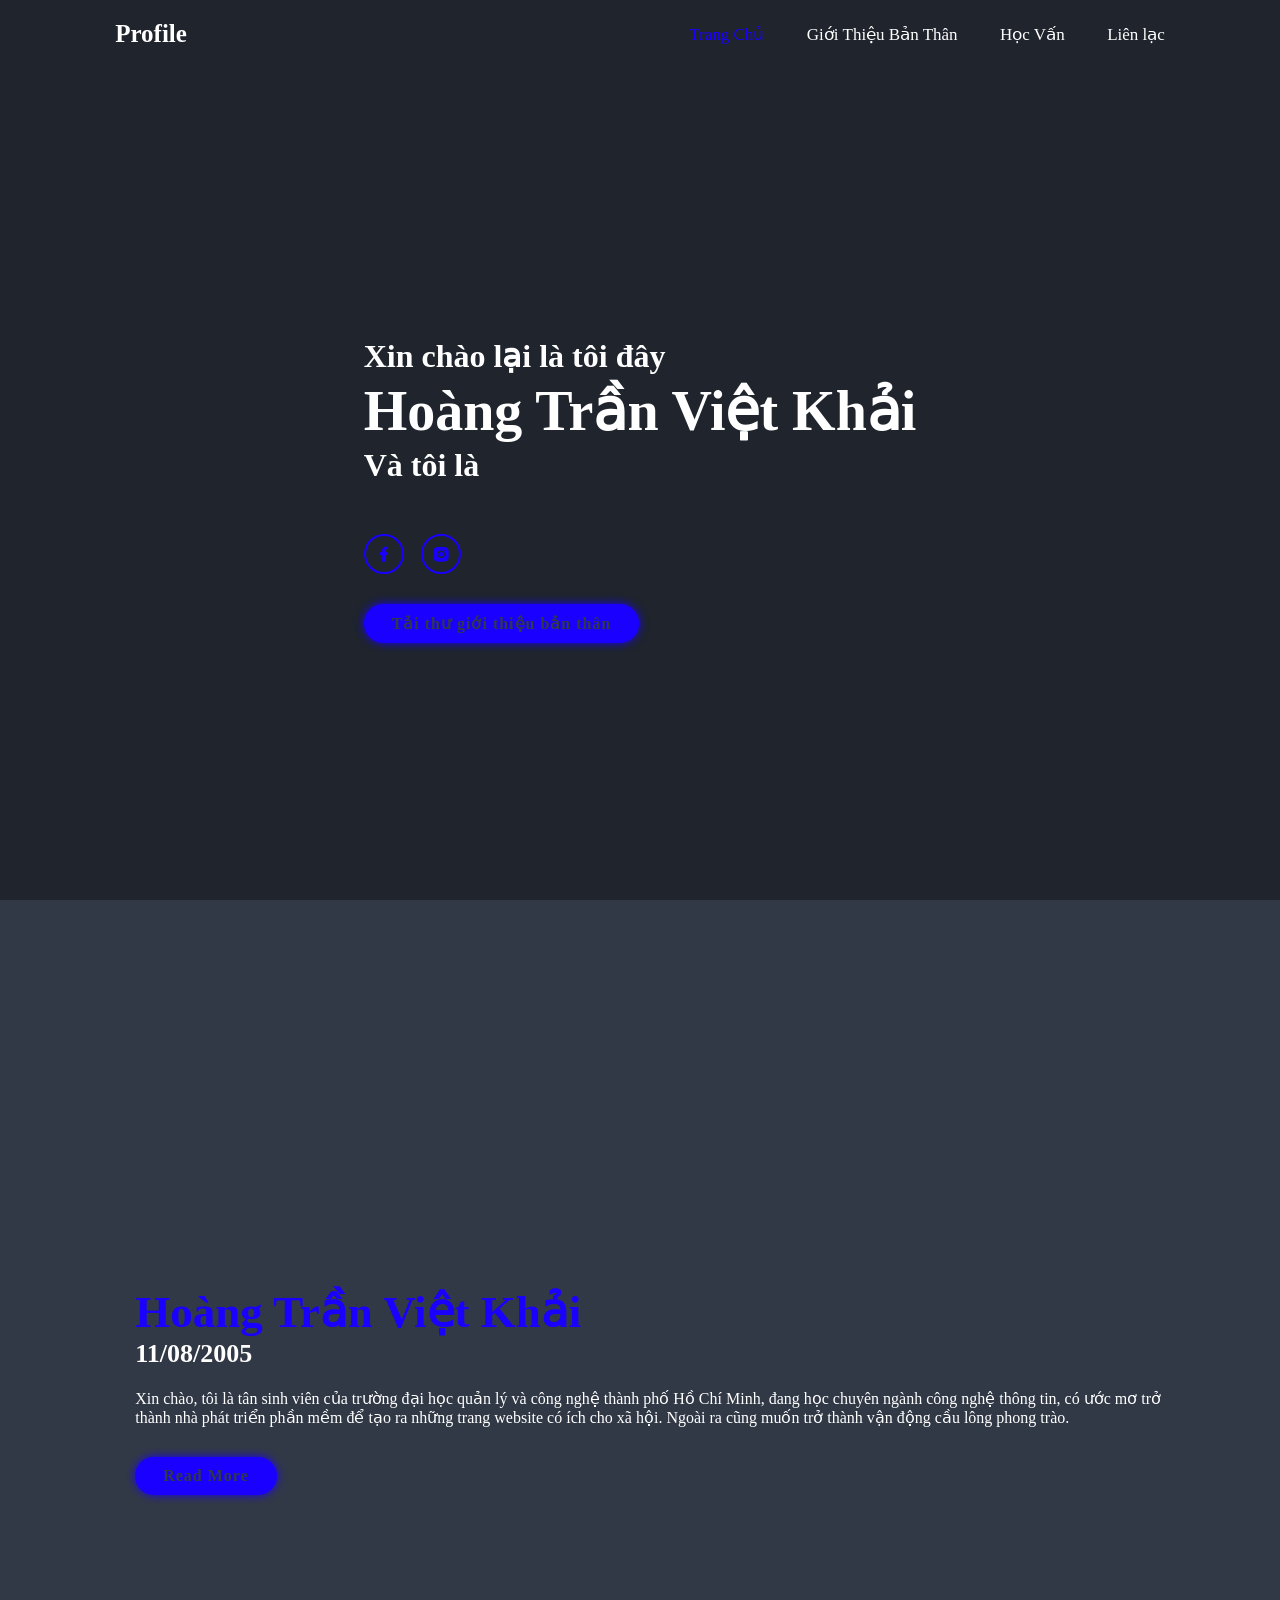
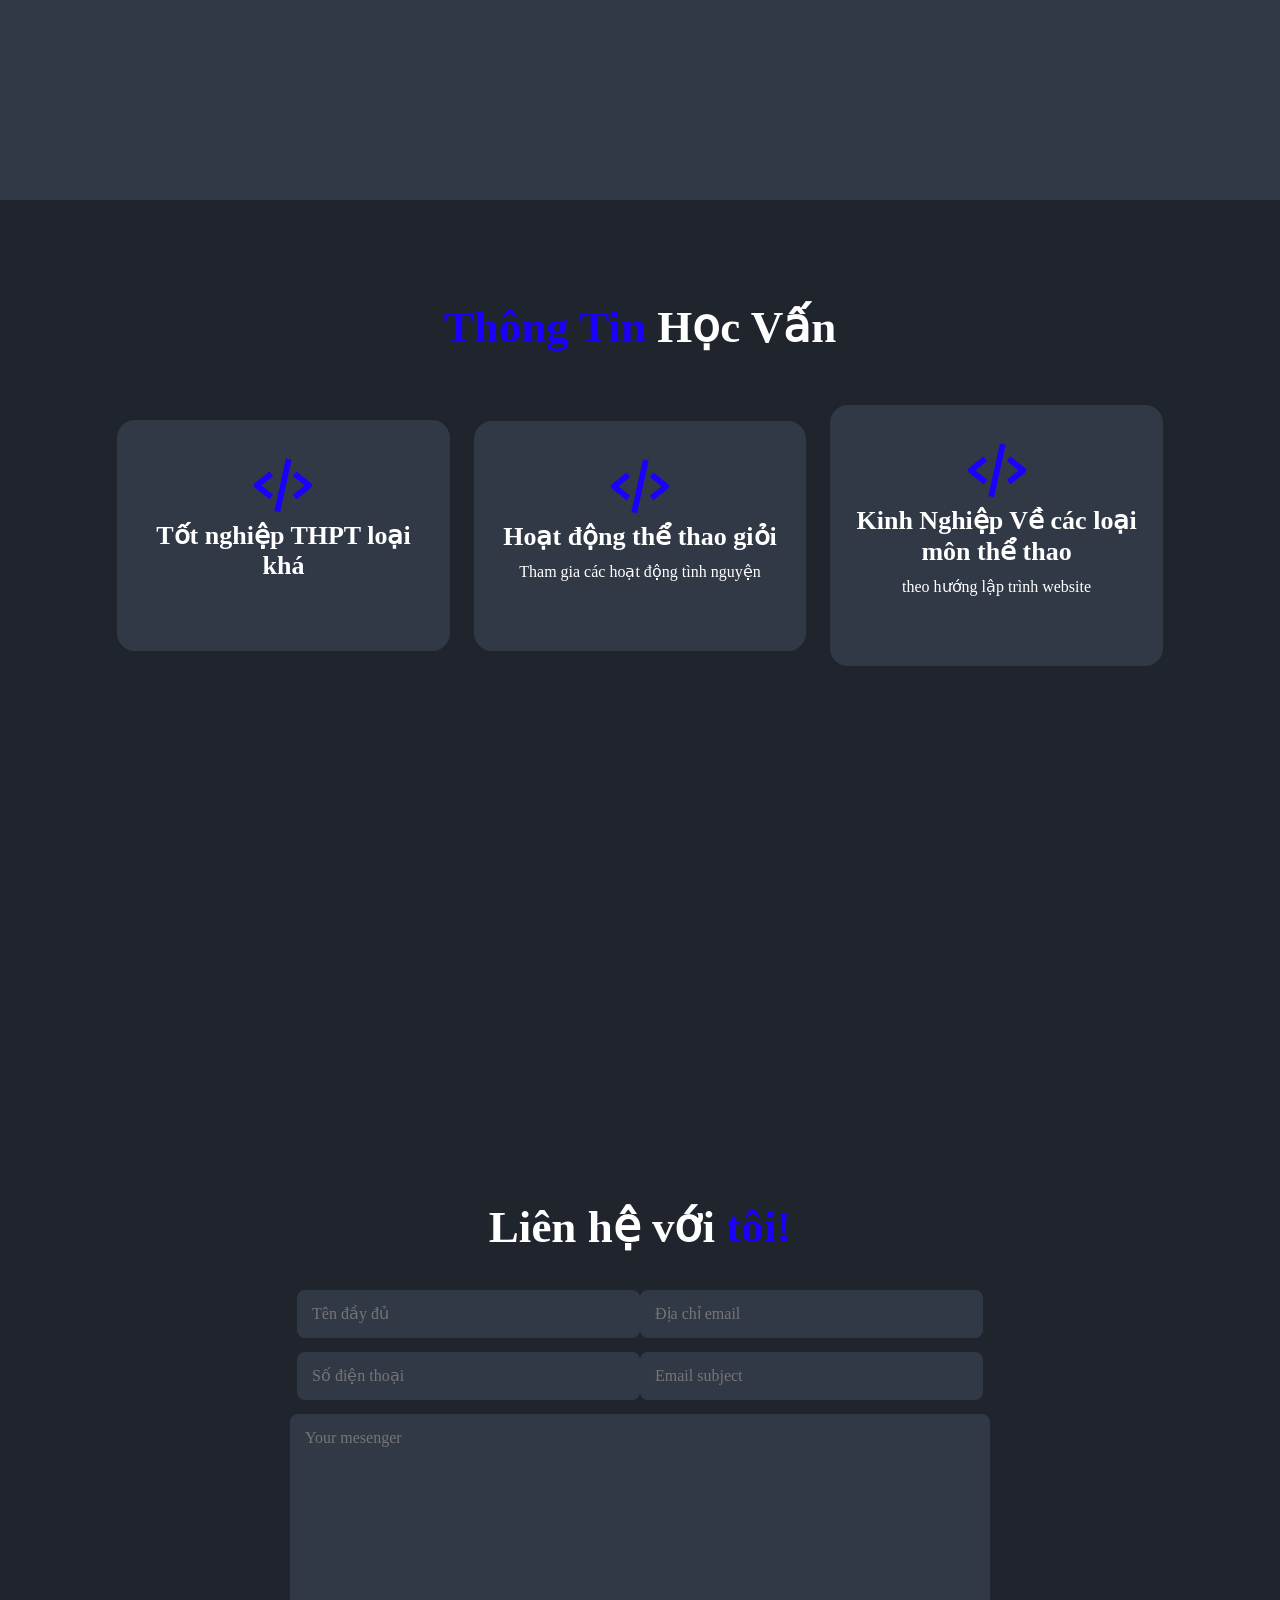
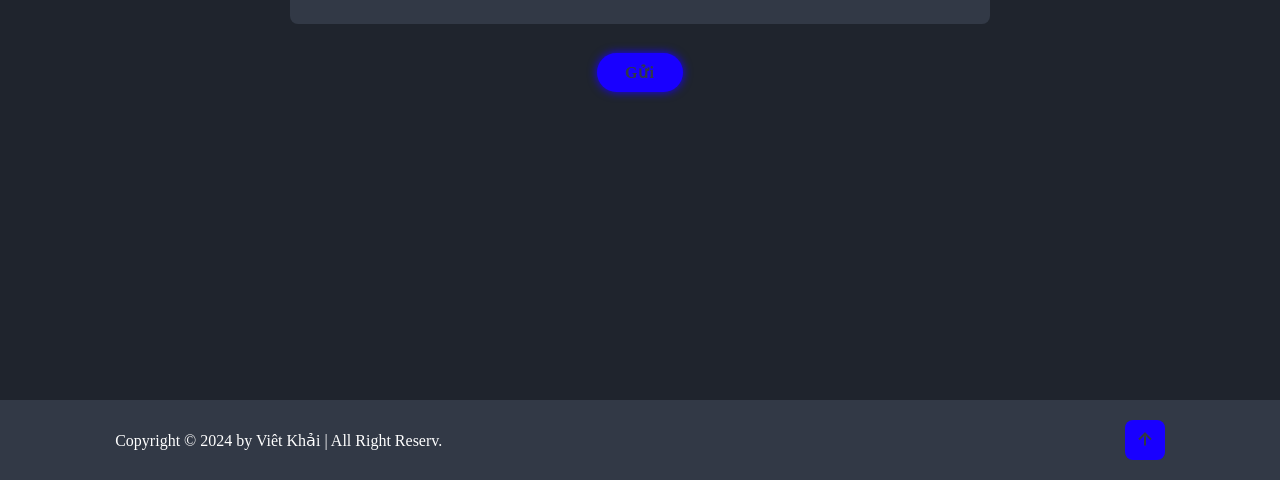
==== index.html @ 5388b360 "change index" ====
<!DOCTYPE html>
<html lang="en">
<head>
  <meta charset="UTF-8">
  <meta http-equiv="X-UA-Compatible" content="IE=edge">
  <meta name="viewport" content="width=device-width, initial-scale=1.0">
  <title>Profile</title>
  <!-- box icon -->
  <link href='https://unpkg.com/boxicons@2.1.4/css/boxicons.min.css' rel='stylesheet'>

  <!-- custom css -->
  <link href="main.css" rel="stylesheet">

</head>
<body>
  <!-- header design  -->
  <header class="header">
    <a href="#" class="logo">Profile</a>
    <i class='bx bx-menu' id="menu-icon"></i>
    <nav class="navbar">
      <a href="#home" class="active">Trang Chủ</a>
      <a href="#about">Giới Thiệu Bản Thân</a>
      <a href="#services">Học Vấn</a>
      
      <a href="#contact">Liên lạc</a>

    </nav>
  
  </header>
  <!-- home section design -->

  <section class="home" id="home">
    <div class="home-content">
      <h3>Xin chào lại là tôi đây </h3>
      <h1>Hoàng Trần Việt Khải </h1>
      <h3>Và tôi là <span class="multiple-text"></span> </h3>
      <p Chúng ta nỗ lực không phải vì thành tích hay sỉ diện mà là vì tương lai của bản thân và gia đình></p> 
      <div class="social-media">
        <a href="https://www.facebook.com/profile.php?id=100047795471297"><i class='bx bxl-facebook'></i></a>
        
        
        <a href="https://www.instagram.com/khaihoangr/"><i class='bx bxl-instagram-alt' ></i></a>
        
      </div>
      <a href="word.pdf/Thư giới thiệu bản thân.pdf" download class="btn">Tải thư giới thiệu bản thân</a>
    </div>
    
    <div class="home-img">
      <img src="img/my family.jpg" alt="">
    </div>
  </section>


  <!-- about section design -->
  <section class="about" id="about">
    <div class="about-img">
      <img src="img/badminton.jpg" alt="">
    </div>
    <div class="about-content">
      <h2 class="heading"> <span>Hoàng Trần Việt Khải </span> </h2>
      <h3>11/08/2005</h3>
      <p>Xin chào, tôi là tân sinh viên của trường đại học quản lý và công nghệ thành phố Hồ Chí Minh, đang học chuyên ngành công nghệ thông tin, có ước mơ trở thành nhà phát triển phần mềm để tạo ra những trang website có ích cho xã hội. Ngoài ra cũng muốn trở thành vận động cầu lông phong trào.  </p>
      <a href="word.pdf/Thư giới thiệu bản thân.pdf" class="btn">Read More</a>
    </div>
  </section>

  <section class="services" id="services">
    <h2 class="heading"> <span>Thông Tin</span> Học Vấn </h2>
    <div class="services-container">
      <div class="services-box">
        <i class='bx bx-code-alt'></i>
        <h3>Tốt nghiệp THPT loại khá </h3>
        <p></p>
        
      </div>
      <div class="services-box">
        <i class='bx bx-code-alt'></i>
        <h3>Hoạt động thể thao giỏi </h3>
        <p>Tham gia các hoạt động tình nguyện</p>
        
      </div>
      <div class="services-box">
        <i class='bx bx-code-alt'></i>
        <h3>Kinh Nghiệp Về các loại môn thể thao <caption></caption></h3>
        <p> theo hướng lập trình website </p>
        
      </div>
    </div>
  </section>

  <!-- portfolio section design -->
  

  <!-- contact section design -->
  <section class="contact" id="contact">
    <h2 class="heading">Liên hệ với <span>tôi!</span> </h2>
    <form action="">
      <div class="input-box">
        <input type="text" placeholder="Tên đầy đủ">
        <input type="email" placeholder="Địa chỉ email">
      </div>
      <div class="input-box">
        <input type="number" placeholder="Số điện thoại">
        <input type="text" placeholder="Email subject">
      </div>
      <textarea name="" id="" cols="30" rows="10" placeholder="Your mesenger"></textarea>
      <input type="submit" value="Gửi" class="btn">
    </form>
  
  </section>

  <!-- footer design -->
  <footer class="footer">
    <div class="footer-text">
      <p>Copyright &copy; 2024 by Viêt Khải | All Right Reserv.</p>
    </div>
    <div class="footer-iconTop">
      <a href="#home"><i class='bx bx-up-arrow-alt'></i></a>
    </div>
  </footer>

  <!-- scroll reveal -->
  <script src="https://code.iconify.design/iconify-icon/1.0.7/iconify-icon.min.js"></script>
  <script src="https://unpkg.com/scrollreveal"></script>

  <!-- typed js -->
  <script src="https://unpkg.com/typed.js@2.0.132/dist/typed.umd.js"></script>

  <!-- custom js -->
  <script src="main.js"></script>
  <script  type = "module"  src = "https://unpkg.com/ionicons@7.1.0/dist/ionicons/ionicons.esm.js"> </script> 
<script  nomodule  src = "https://unpkg .com/ionicons@7.1.0/dist/ionicons/ionicons.js" > </script>
</body>
</html>
---- main.css ----
/* @import url('https://fonts.googleapis.com/css2?family=Poppins:wght@300;400;500;600;700;800;900&display=swap'); */
*{
    margin: 0;
    padding: 0;
    box-sizing: border-box;
    font-family: 'Poppins', 'sans-serif';
    text-decoration: none;
    border: none;
    outline: none;
    scroll-behavior: smooth;
  
  }
  :root{
    --bg-color:#1f242d;
    --second-bg-color:#323946;
    --text-color: #fff;
    --main-color: rgb(25, 0, 255);
  
  }
  html{
    font-size: 62.5%;
    overflow-x: hidden;
  }
  body{
    background: var(--bg-color);
    color: var(--text-color);
  }
  section{
    min-height: 100vh;
    padding: 10rem 9% 2rem;
  }
  #me{
    border-radius: 50%;
  }
  .header{
    position: fixed;
    top: 0;
    left: 0;
    width: 100%;
    padding: 2rem 9%;
    background: var(--bg-color);
    display: flex;
    justify-content: space-between;
    align-items: center;
    z-index: 100;
  
  }
  .header.sticky{
    border-bottom: .1rem solid rgba(0,0,0,0.2);
  }
  .logo{
    font-size: 2.5rem;
    color: var(--text-color);
    font-weight: 600;
    cursor: default;
  }
  .navbar a{
    font-size: 1.7rem;
    color: var(--text-color);
    margin-left: 4rem;
    transition: 0.3s;
  }
  .navbar a:hover,
  .navbar a.active{
    color: var(--main-color);
  }
  #menu-icon{
    font-size: 3.6rem;
    color: var(--text-color);
    display: none;
  }
  .home{
    display: flex;
    justify-content: center;
    align-items: center;
  }
  span{
    color: var(--main-color);
  }
  .home-img img{
    width: 35vw;
    animation: floatImage 4s ease-in-out infinite;
    border-radius: 20%;
  }
  @keyframes floatImage{
    0%{
      transform: translateY(0);
    }
    50%{
      transform: translateY(-2.4rem);
    }
    100%{
      transform: translateY(0);
    }
  }
  .home-content h3{
    font-size: 3.2rem;
    font-weight: 700;
  }
  .home-content p{
    font-size: 1.6rem;
  }
  .home-content h3:nth-of-type(2){
    margin-bottom: 2rem;
  }
  
  .home-content h1{
    font-size: 5.6rem;
    font-weight: 700;
    line-height: 1.3;
  }
  .social-media a{
    display: inline-flex;
    justify-content: center;
    align-items: center;
    width: 4rem;
    height: 4rem;
    background: transparent;
    border: .2rem solid var(--main-color);
    border-radius: 50%;
    font-size: 2rem;
    color: var(--main-color);
    margin: 3rem 1.5rem 3rem 0;
    transition: .5s ease;
  }
  .social-media a:hover{
    color: var(--second-bg-color);
    background: var(--main-color);
    box-shadow: 0 0 1rem  var(--main-color);
  }
  .btn{
    display: inline-block;
    padding: 1rem 2.8rem;
    background: var(--main-color);
    border-radius: 4rem;
    box-shadow: 0 0 1rem var(--main-color);
    font-size: 1.6rem;
    color: var(--second-bg-color);
    letter-spacing: .1rem;
    font-weight: 600;
    transition: 0.5s ease;
  }
  .btn:hover{
    box-shadow: none;
  }
  .about{
    display: flex;
    justify-content: center;
    align-items: center;
    gap: 2rem;
    background: var(--second-bg-color);
  }
  .about-img img{
    width: 35vw;
  }
  .heading{
    text-align: center;
    font-size: 4.5rem;
  }
  .about-content h2{
    text-align: left;
    line-height: 1.2;
  }
  .about-content h3{
    font-size: 2.6rem;
  }
  .about-content p{
    font-size: 1.6rem;
    margin: 2rem 0 3rem;
  }
  .services h2{
    margin-bottom: 5rem;
  }
  .services-container{
    display: flex;
    justify-content: center;
    align-items: center;
    flex-wrap: wrap;
    gap: 2rem;
  }
  .services-container .services-box{
    flex: 1 1 30rem;
    background: var(--second-bg-color);
    padding: 3rem 2rem 4rem;
    text-align: center;
    border-radius: 2rem;
    border: .2rem solid var(--bg-color);
    transition: .5s ease;
  }
  .services-container .services-box:hover{
    border-color: var(--main-color);
    transform: scale(1.02);
  }
  .services-box i{
    font-size: 7rem;
    color: var(--main-color);
  }
  .services-box h3{
    font-size: 2.6rem;
  }
  .services-box p{
    font-size: 1.6rem;
    margin: 1rem 0 3rem;
  }
  .portfolio{
    background: var(--second-bg-color);
  }
  .portfolio h2{
    margin-bottom: 4rem;
  }
  .portfolio-container{
    display: grid;
    grid-template-columns: repeat(3,1fr);
    align-items: center;
    gap: 2.5rem;
  }
  .portfolio-container .portfolio-box{
    position: relative;
    border-radius: 2rem;
    box-shadow: 0 0 1rem var(--bg-color);
    overflow: hidden;
    display: flex;
  }
  .portfolio-box img{
    width: 100%;
    transition: .5s ease;
  }
  .portfolio-box:hover img{
    transform: scale(1.1);
  }
  .portfolio-box .portfolio-layer{
    position: absolute;
    bottom: 0;
    left: 0;
    width: 100%;
    height: 100%;
    background: linear-gradient(rgba(0,0,0,0.1),var(--main-color));
    display: flex;
    justify-content: center;
    align-items: center;
    flex-direction: column;
    text-align: center;
    padding: 0 4rem;
    transform: translateY(100%);
    transition: .5s ease;
  }
  .portfolio-box:hover .portfolio-layer{
    transform: translateY(0);
  }
  .portfolio-layer h4{
    font-size: 3rem;
  }
  .portfolio-layer p{
    font-size: 1.6rem;
    margin: .3rem 0 1rem;
  }
  .portfolio-layer a{
    display: inline-flex;
    justify-content: center;
    align-items: center;
    width: 5rem;
    height: 5rem;
    border-radius: 50%;
    background: var(--text-color);
  }
  .portfolio-layer a i{
    font-size: 2rem;
    color: var(--second-bg-color);
  }
  .contact h2{
    margin-bottom: 3rem;
  }
  .contact form{
    max-width: 70rem;
    margin: 1rem auto;
    text-align: center;
    margin-bottom: 3rem;
  }
  .contact form .input-box{
    display: flex;
    justify-content: center;
    flex-wrap: wrap;
  }
  .contact form .input-box input,
  .contact form textarea{
    width: 100%;
    padding: 1.5rem;
    font-size: 1.6rem;
    color: var(--text-color);
    background: var(--second-bg-color);
    border-radius: .8rem;
    margin: .7rem 0;
  }
  .contact form .input-box input{
    width: 49%;
  }
  .contact form textarea{
    resize: none;
  }
  .contact form .btn{
    margin-top: 2rem;
    cursor: pointer;
  }
  .footer{
    display: flex;
    justify-content: space-between;
    align-items: center;
    flex-wrap: wrap;
    padding: 2rem 9%;
    background: var(--second-bg-color);
  }
  .footer-text{
    font-size: 1.6rem;
  }
  .footer-iconTop a{
    display: inline-flex;
    justify-content: center;
    align-items: center;
    padding: .8rem;
    background: var(--main-color);
    border-radius: .8rem;
    transition: .5s ease;
  }
  .footer-iconTop a:hover{
    box-shadow: 0 0 1rem var(--main-color);
  }
  .footer-iconTop a i{
    font-size: 2.4rem;
    color: var(--second-bg-color);
  }
  
  
    /* BREAK POINT */
    @media (max-width : 1200px){
      html{
        font-size: 55%;
      }
    }
    @media (max-width: 991px){
      .header{
        padding: 2rem 3%;
      }
      section{
        padding: 10rem 3% 2rem;
      }
      .services{
        padding-bottom: 7rem;
      }
      .portfolio{
        padding-bottom: 7rem;
      }
      .contact{
        min-height: auto;
      }
      .footer{
        padding: 2rem 3%;
      }
    }
    @media (max-width : 768px){
      #menu-icon{
        display: block;
      }
      .navbar{
        position: absolute;
        top: 100%;
        left: 0;
        width: 100%;
        padding: 1rem 3%;
        background: var(--bg-color);
        border-top: .1rem solid rgba(0,0,0,0.2);
        box-shadow: 0 .5rem 1rem rgba(0,0,0,0.2);
        display: none;
      }
      .navbar.active {
        display: block;
      }
      .navbar a {
        display: block;
        font-size: 2rem;
        margin: 3rem 0;
      }
      .home{
        flex-direction: column;
      }
      .home-content h3 {
        font-size: 2.6rem;
      }
      .home-content h1 {
        font-size: 5rem;
      }
      .home-img img {
        width: 70vw;
        margin-top: 4rem;
      }
      .about{
        flex-direction: column-reverse;
      }
      .about img {
        width: 70vw;
        margin-top: 4rem;
      }
      .services h2 {
        margin-bottom: 3rem;
      }
      .portfolio h2 {
        margin-bottom: 3rem;
      }
      .portfolio-container{
        grid-template-columns: repeat(2,1fr);
      }
    }
    @media (max-width : 617px){
      .portfolio-container{
        grid-template-columns: 1fr;
      }
    }
    @media (max-width : 450px){
      html{
        font-size: 50%;
      }
      .contact form .input-box input {
        width: 100%;
      }
    }
    @media (max-width : 365px){
      .home-img img{
        width: 90vw;
      }
      .about-img img{
        width: 90vw;
      }
      .footer {
        flex-direction: column-reverse;
      }
      .footer p {
        text-align: center;
        margin-top: 2rem;
      }
    }
     object {
   control
  {
      width: 33.333%;
      float: left;
      padding: 12px 0;
  }
  
  .button
  {
      width: 26px;
      height: 26px;
      padding: 25px;
      background-color: #fff;
      border-radius: 6px;
      cursor: pointer;
  }
  
  .button i
  {
      display: block;
      color: #d6dee7;
      font-size: 26px;
      text-align: center;
      line-height: 1;
  }
  
  .button, .button i
  {
      -webkit-transition: 0.2s ease all;
      transition: 0.2s ease all;
  }
  
  .button:hover
  {
      background-color: #d6d6de;
  }
  
  .button:hover i
  {
      color: #fff;
  }
  .plan{
    width: 50px;
    height: 50px;
    font-size: 20px;
}
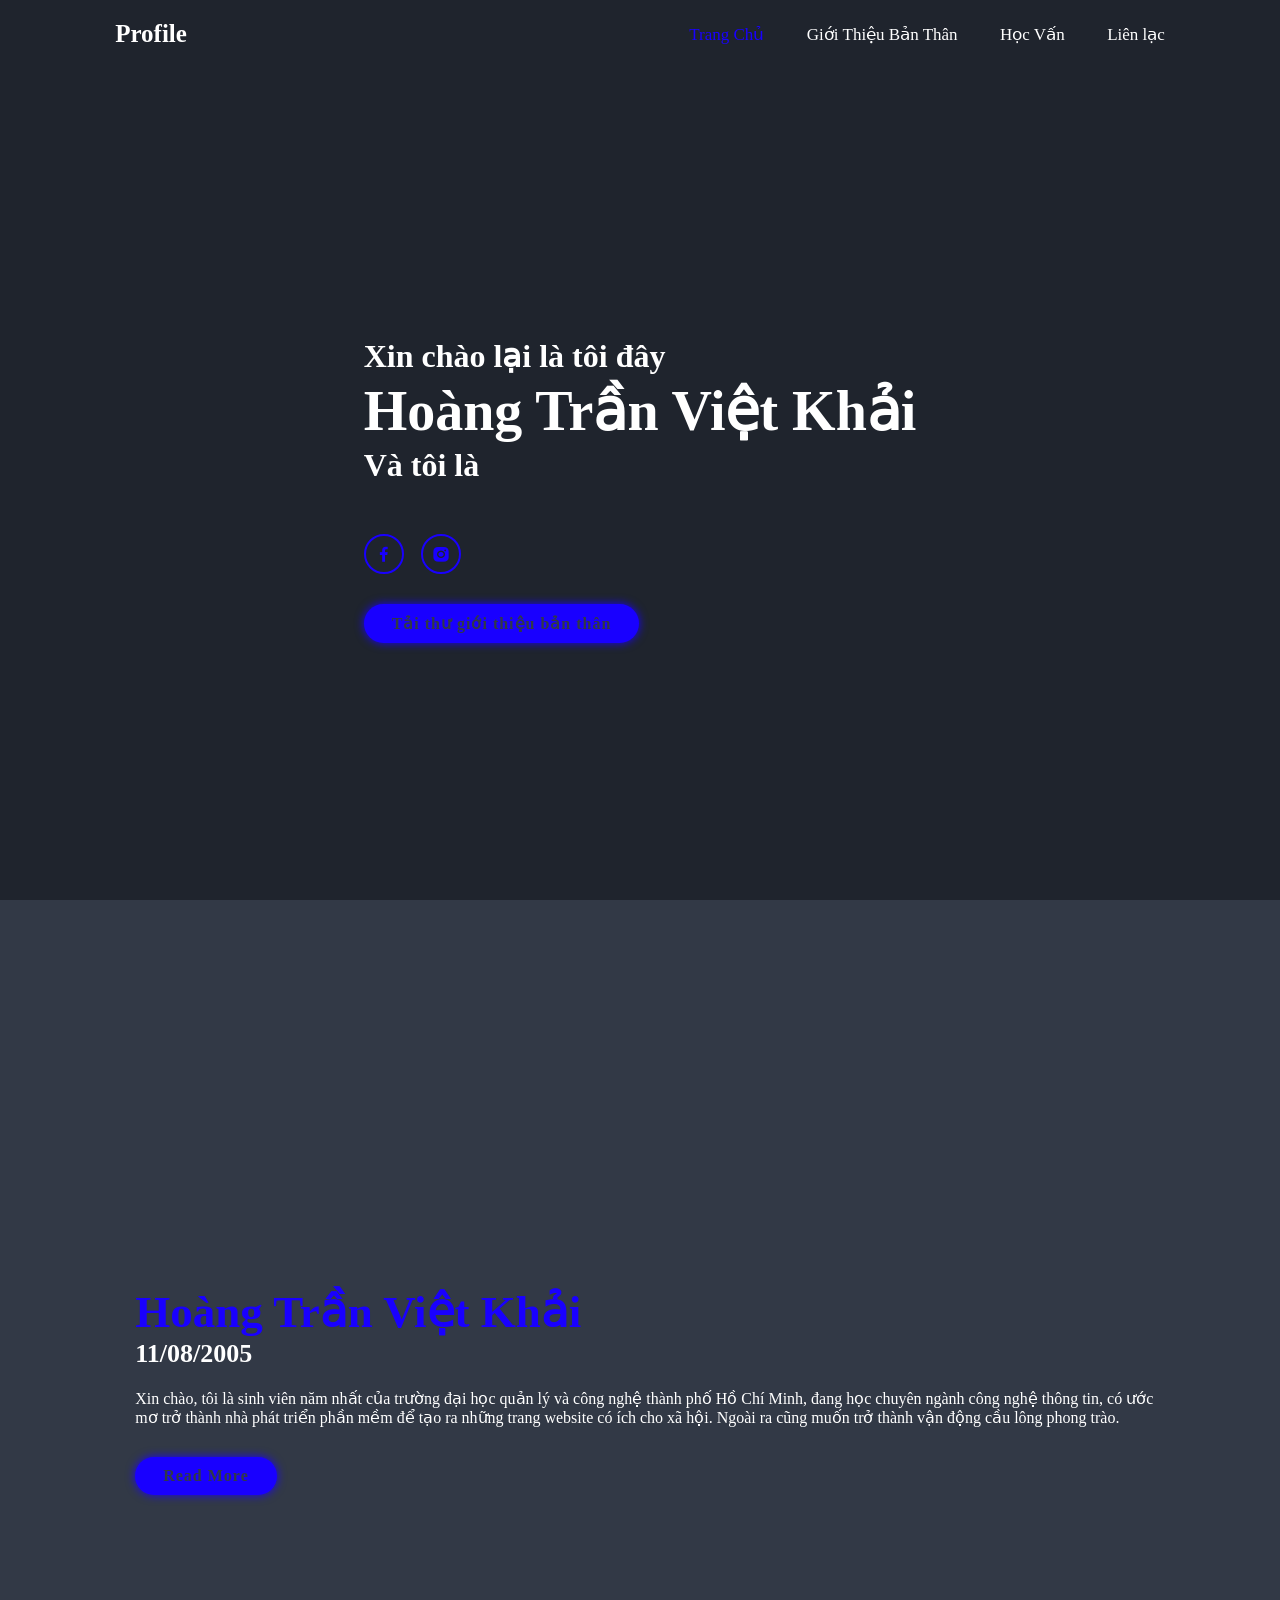
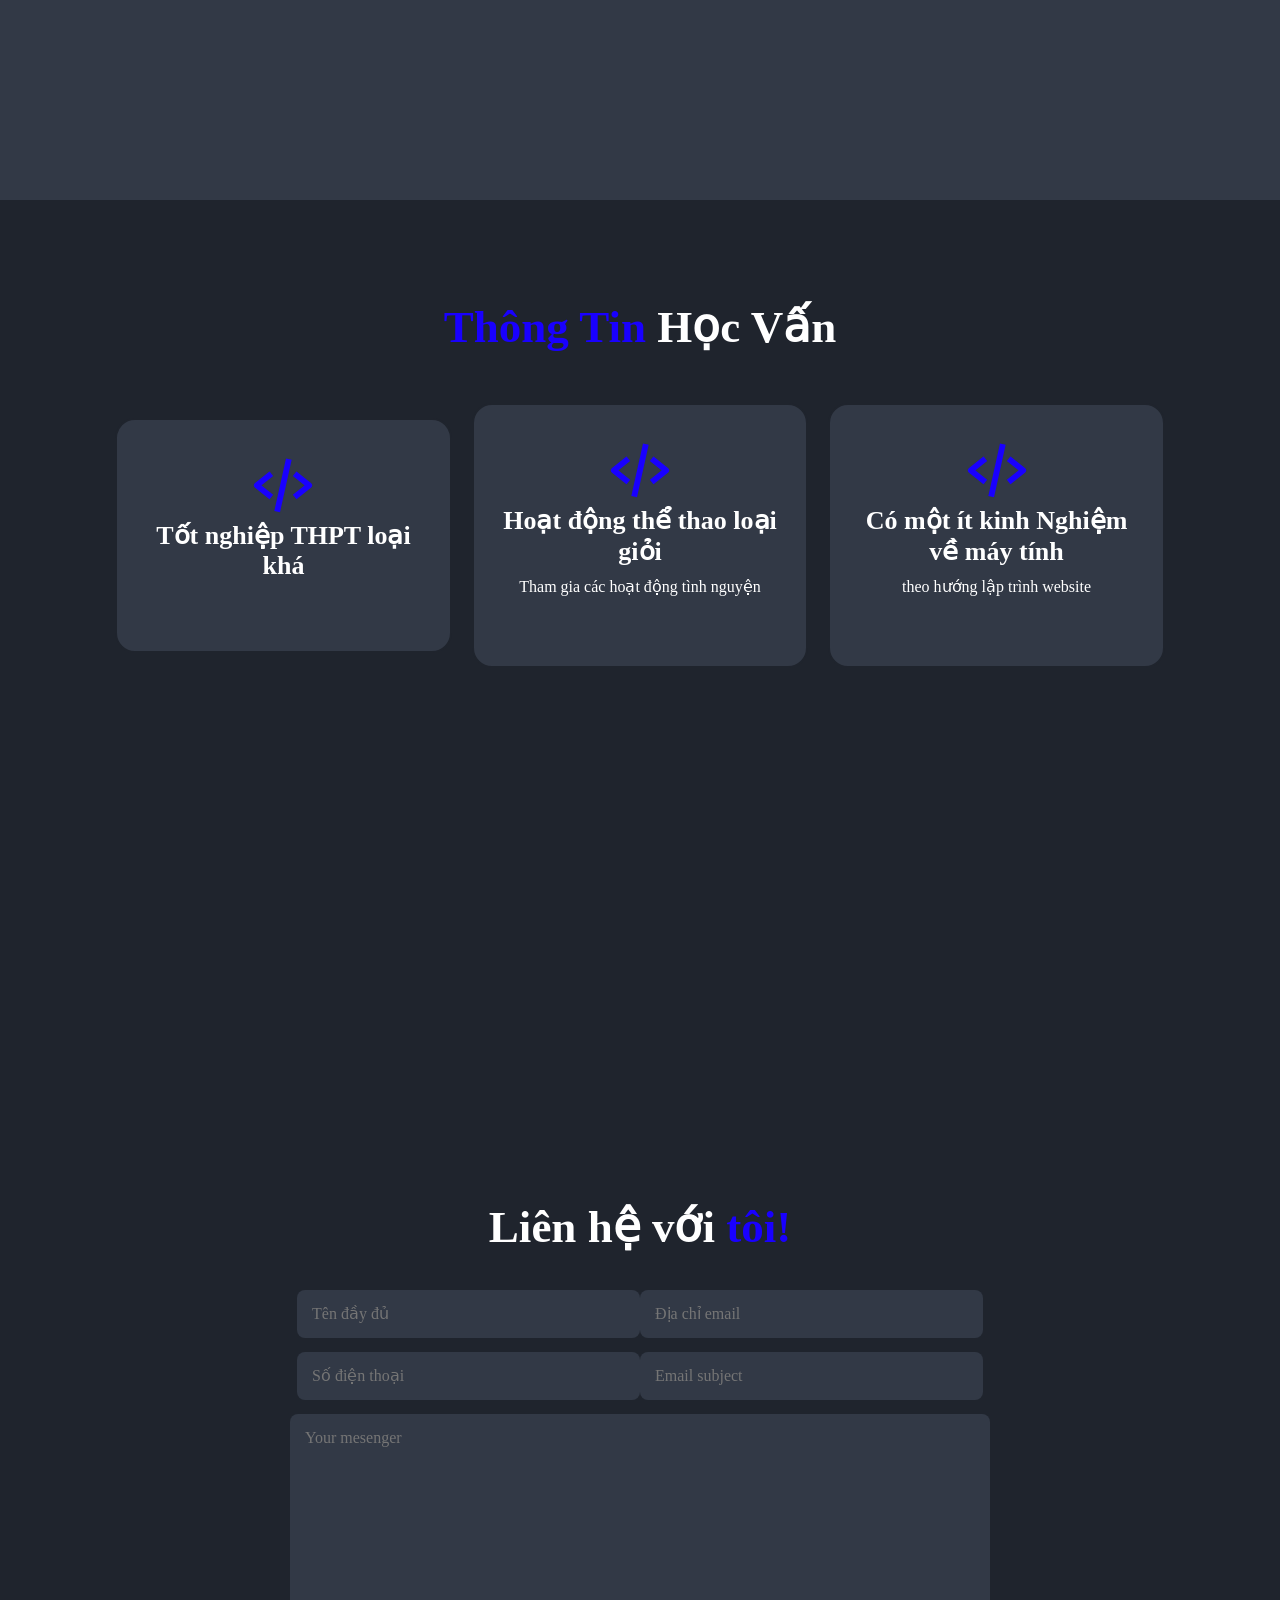
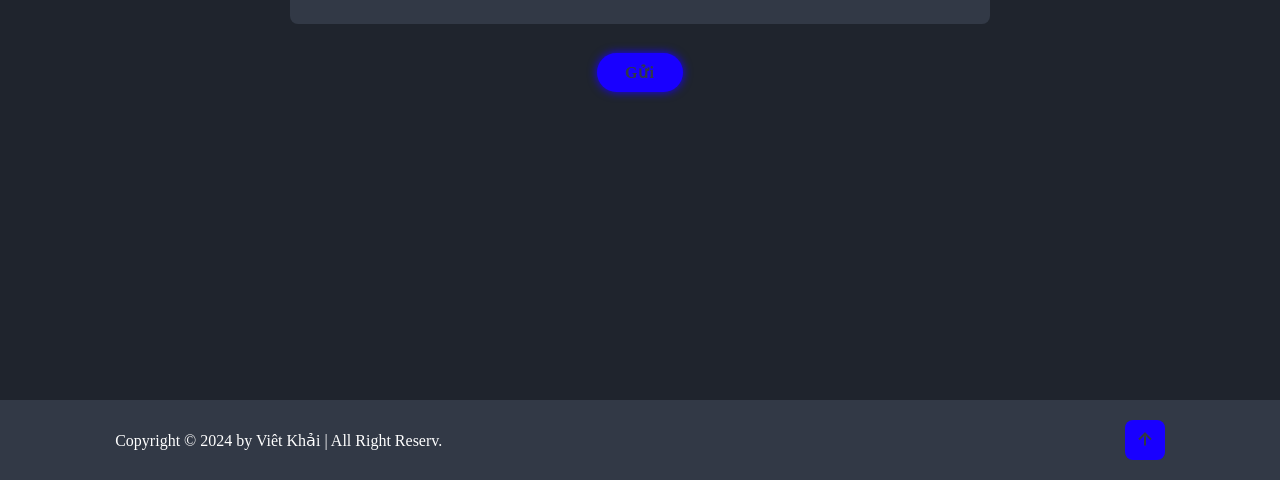
==== commit bcd78011: "Update index.html" ====
--- a/index.html
+++ b/index.html
@@ -59,7 +59,7 @@
     <div class="about-content">
       <h2 class="heading"> <span>Hoàng Trần Việt Khải </span> </h2>
       <h3>11/08/2005</h3>
-      <p>Xin chào, tôi là tân sinh viên của trường đại học quản lý và công nghệ thành phố Hồ Chí Minh, đang học chuyên ngành công nghệ thông tin, có ước mơ trở thành nhà phát triển phần mềm để tạo ra những trang website có ích cho xã hội. Ngoài ra cũng muốn trở thành vận động cầu lông phong trào.  </p>
+      <p>Xin chào, tôi là sinh viên năm nhất của trường đại học quản lý và công nghệ thành phố Hồ Chí Minh, đang học chuyên ngành công nghệ thông tin, có ước mơ trở thành nhà phát triển phần mềm để tạo ra những trang website có ích cho xã hội. Ngoài ra cũng muốn trở thành vận động cầu lông phong trào.  </p>
       <a href="word.pdf/Thư giới thiệu bản thân.pdf" class="btn">Read More</a>
     </div>
   </section>
@@ -75,13 +75,13 @@
       </div>
       <div class="services-box">
         <i class='bx bx-code-alt'></i>
-        <h3>Hoạt động thể thao giỏi </h3>
+        <h3>Hoạt động thể thao loại giỏi </h3>
         <p>Tham gia các hoạt động tình nguyện</p>
         
       </div>
       <div class="services-box">
         <i class='bx bx-code-alt'></i>
-        <h3>Kinh Nghiệp Về các loại môn thể thao <caption></caption></h3>
+        <h3> Có một ít kinh Nghiệm về máy tính <caption></caption></h3>
         <p> theo hướng lập trình website </p>
         
       </div>
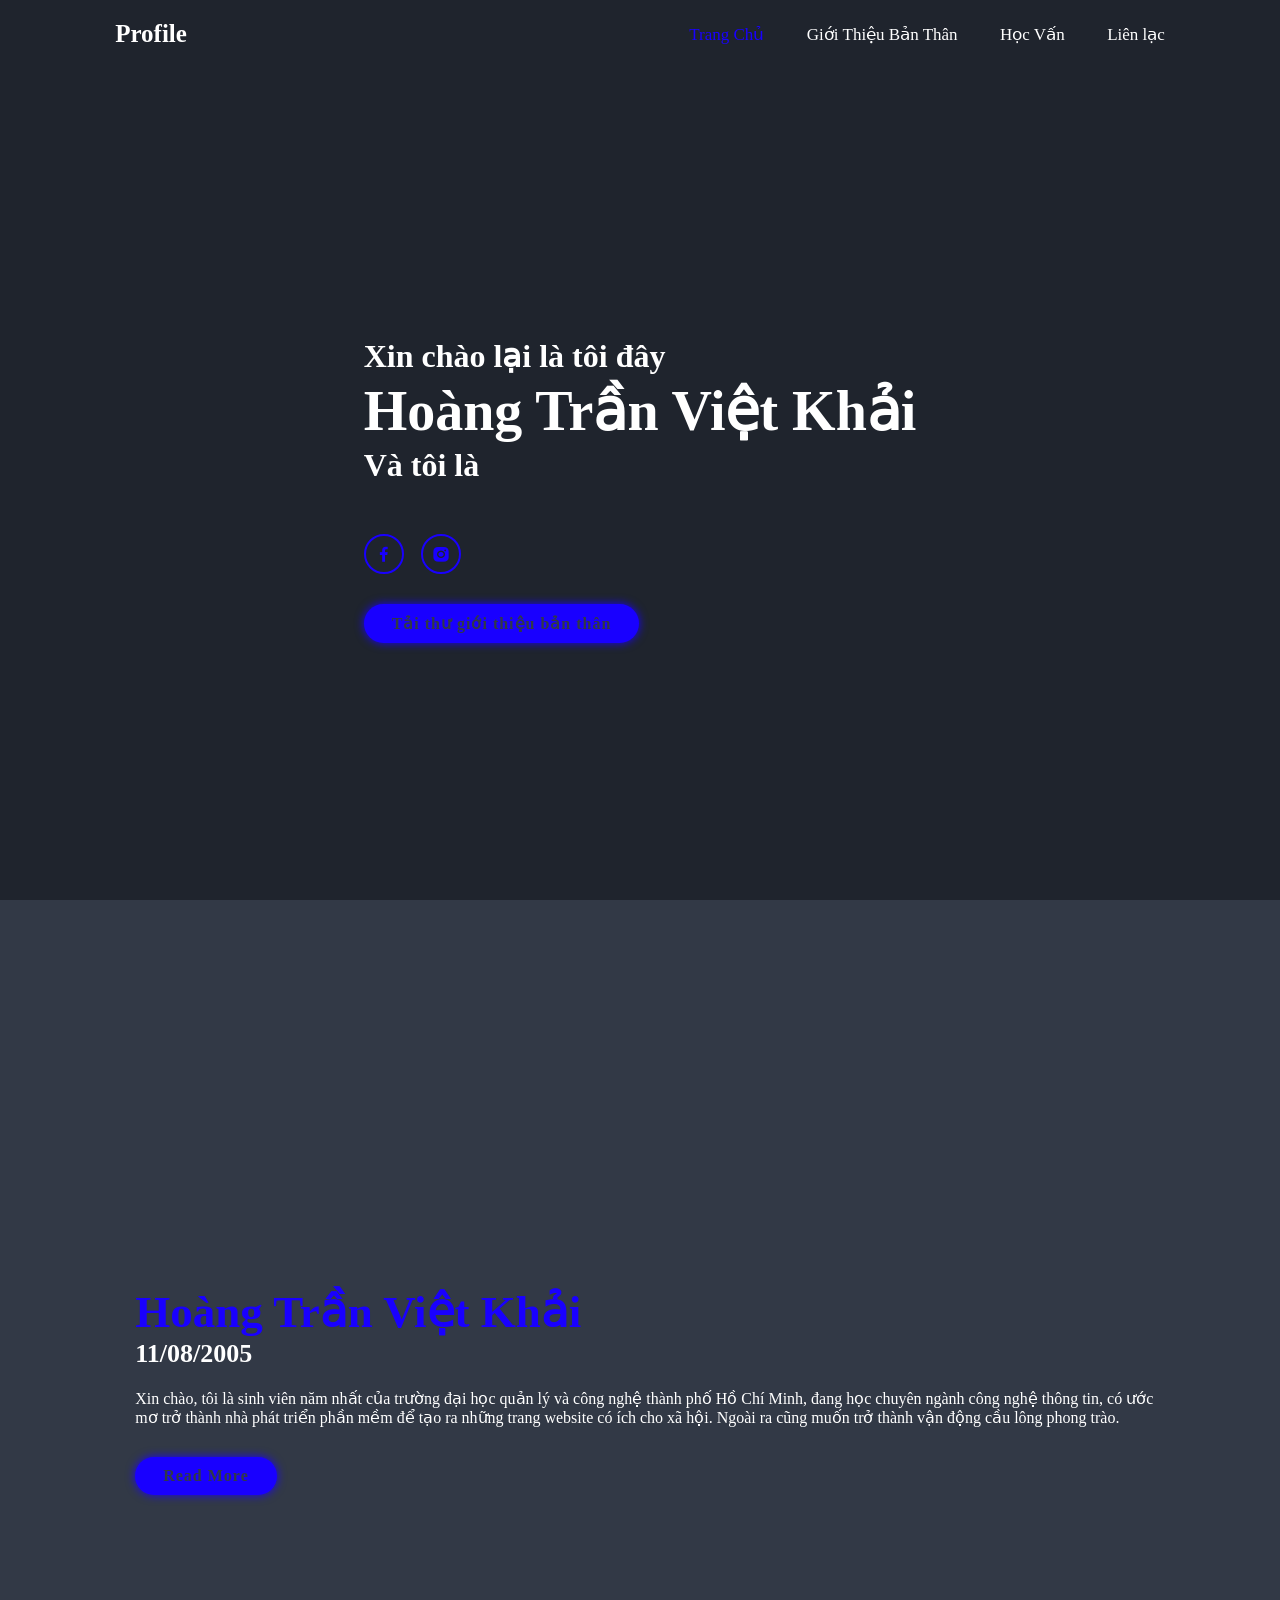
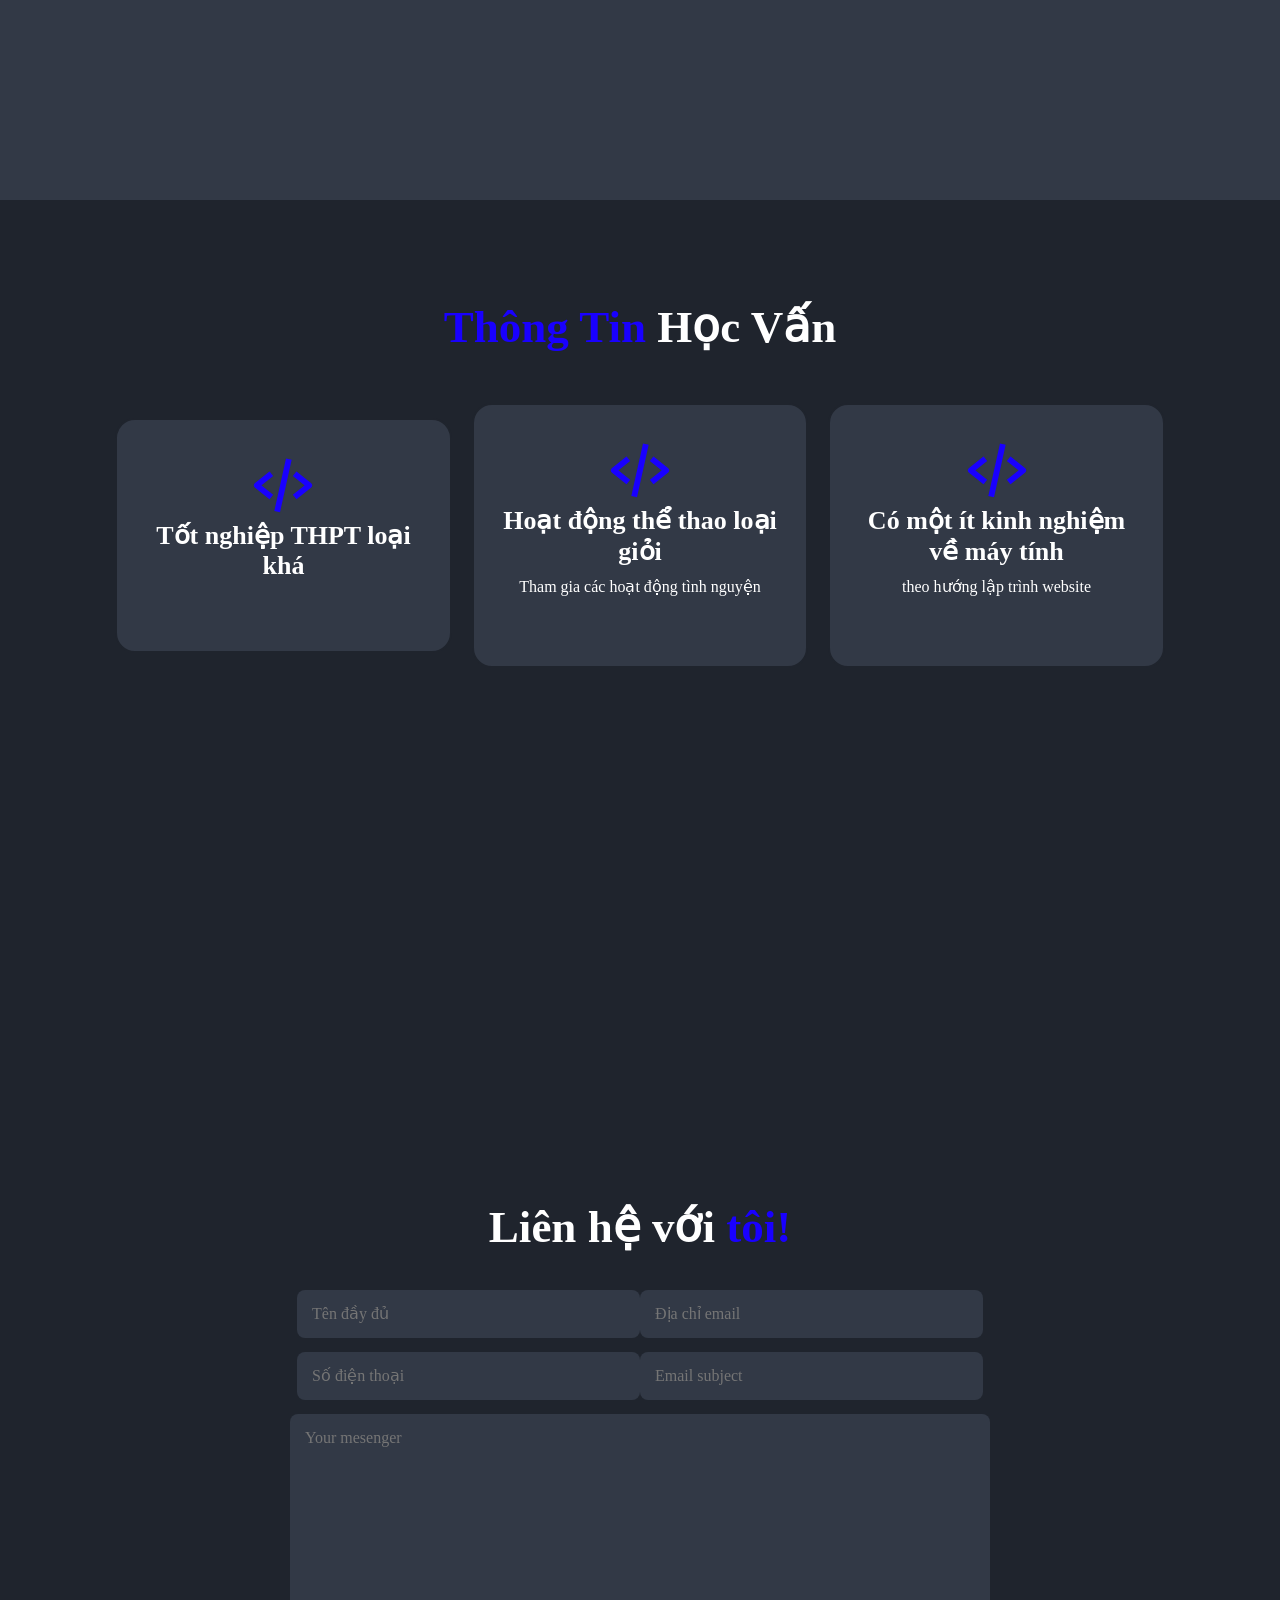
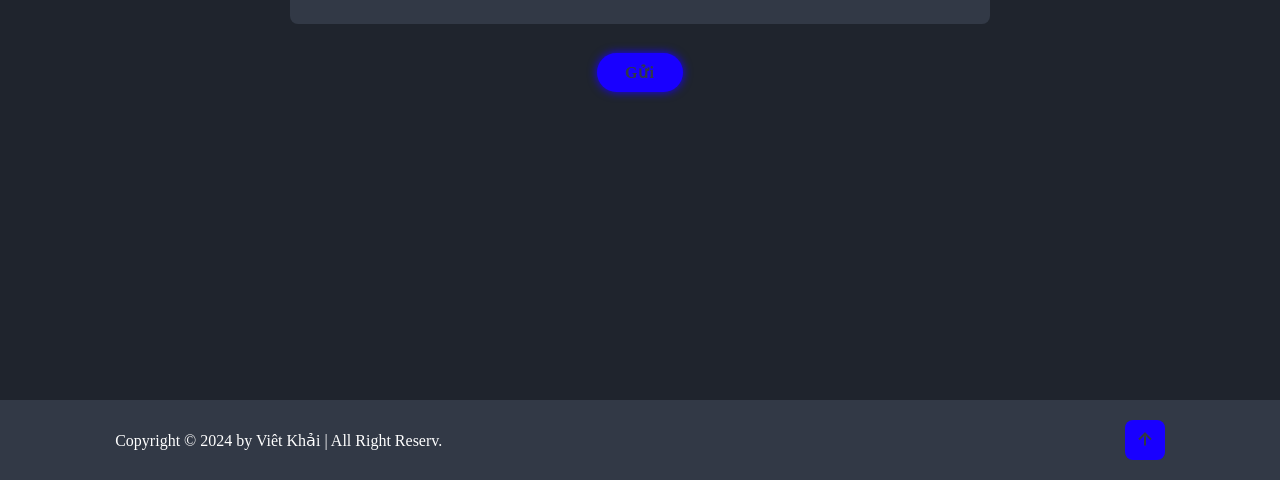
==== commit e55533e8: "index.html" ====
--- a/index.html
+++ b/index.html
@@ -81,7 +81,7 @@
       </div>
       <div class="services-box">
         <i class='bx bx-code-alt'></i>
-        <h3> Có một ít kinh Nghiệm về máy tính <caption></caption></h3>
+        <h3> Có một ít kinh nghiệm về máy tính <caption></caption></h3>
         <p> theo hướng lập trình website </p>
         
       </div>
